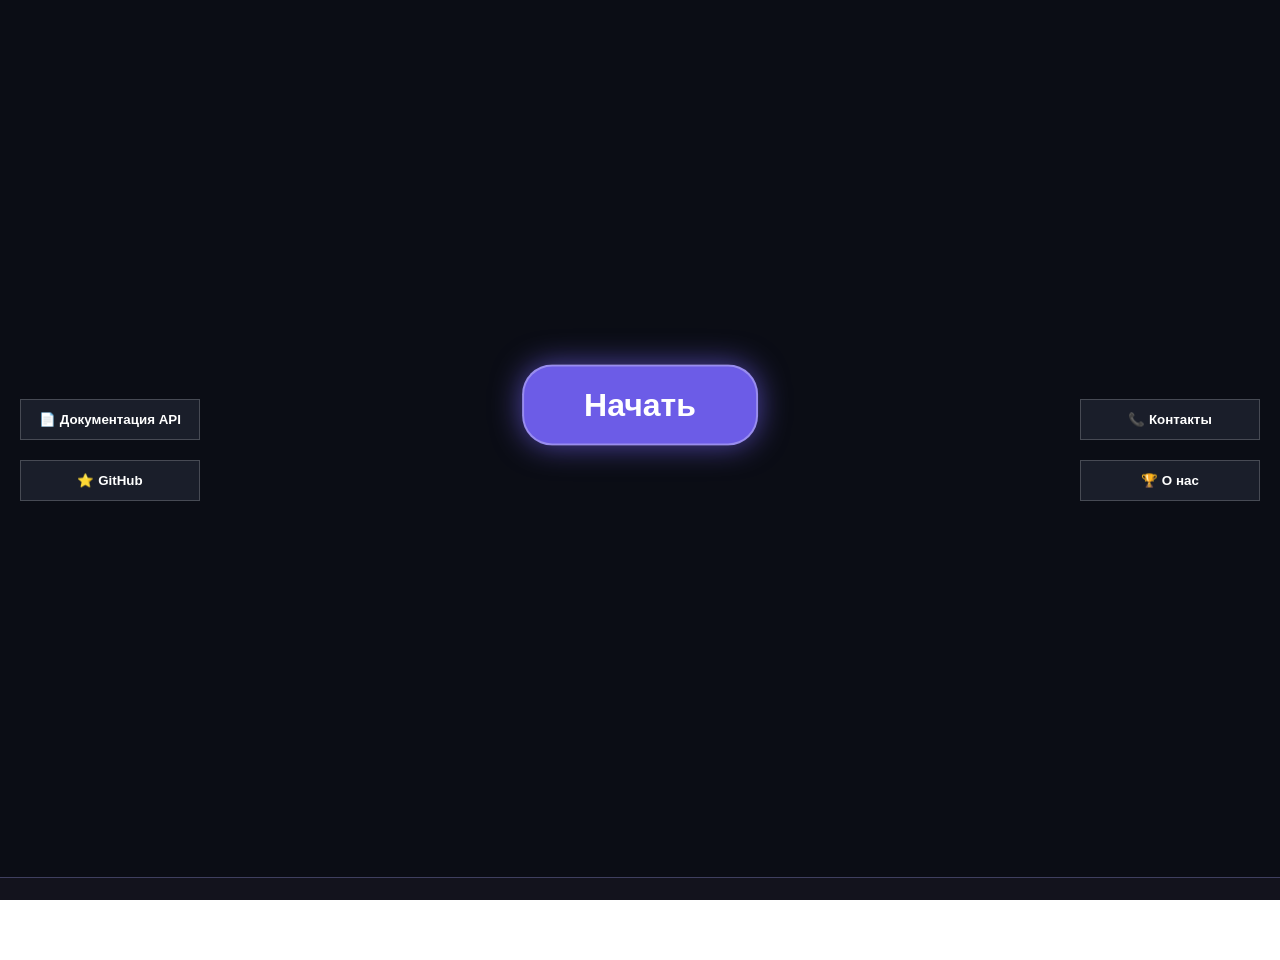
==== index.html @ d1dbb4c4 "Создание основы для будущего веб-приложения" ====
<!doctype html>
<html lang="ru">
<head>
    <meta charset="utf-8">
    <meta name="viewport" content="width=device-width, initial-scale=1.0">
    <title>Habit Quest | Трекер привычек</title>
    <!-- Pure.css — легкий фреймворк -->
    <link rel="stylesheet" href="https://cdn.jsdelivr.net/npm/purecss@3.0.0/build/pure-min.css" integrity="sha384-X38yfunGUhNzHpBaEBsWLO+A0HDYOQi8ufWDkZ0k9e0eXz/tH3II7uKZ9msv++Ls" crossorigin="anonymous">
    <!-- Дополнительные стили -->
    <link rel="stylesheet" href="styles/style.css">
    <!-- Яндекс.Шрифт (работает в РФ), запасной — системный -->
    <link rel="stylesheet" href="https://fonts.googleapis.com/css2?family=Inter:wght@400;600;700&display=swap">
</head>
<body>

<!-- Основной контейнер приложения -->
<div id="app">
    <!-- Экран 1: Главная страница (LANDING) -->
    <section id="screen-home" class="screen active">
        <!-- Фон с гифкой (для примера взял шумную гифку, но можно поставить любую) -->
        <div class="background-gif"></div>
        
        <!-- Левый блок (документация) -->
        <div class="side-panel left-panel">
            <button class="pure-button side-btn">📄 Документация API</button>
            <button class="pure-button side-btn">⭐ GitHub</button>
        </div>

        <!-- Правый блок (о компании) -->
        <div class="side-panel right-panel">
            <button class="pure-button side-btn">📞 Контакты</button>
            <button class="pure-button side-btn">🏆 О нас</button>
        </div>

        <!-- Центральный элемент (главная кнопка) -->
        <div class="center-hero">
            <button id="start-btn" class="pure-button hero-button">Начать</button>
        </div>

        <!-- Футер, который выезжает при наведении вниз -->
        <footer class="slide-footer">
            <p>© 2026 Habit Quest. Все права защищены. Сделано с ❤️ для хороших привычек.</p>
        </footer>
    </section>

    <!-- Экран 2: Страница профиля / выбора формата -->
    <section id="screen-formats" class="screen">
        <h2 class="formats-title">Выбери свой стиль</h2>
        <div class="formats-grid pure-g">
            <div class="pure-u-1-2">
                <div class="format-card" data-format="minimal">
                    <img src="https://via.placeholder.com/300x200/2c3e50/ffffff?text=Минимализм" alt="Minimal" class="format-bg">
                    <span class="format-name">Минимализм</span>
                </div>
            </div>
            <div class="pure-u-1-2">
                <div class="format-card" data-format="rpg">
                    <img src="https://via.placeholder.com/300x200/8e44ad/ffffff?text=RPG+Режим" alt="RPG" class="format-bg">
                    <span class="format-name">RPG Режим</span>
                </div>
            </div>
            <!-- Можно добавить еще две карточки для симметрии -->
             <div class="pure-u-1-2">
                <div class="format-card" data-format="family">
                    <img src="https://via.placeholder.com/300x200/27ae60/ffffff?text=Семейный" alt="Family" class="format-bg">
                    <span class="format-name">Семейный</span>
                </div>
            </div>
            <div class="pure-u-1-2">
                <div class="format-card" data-format="sport">
                    <img src="https://via.placeholder.com/300x200/e67e22/ffffff?text=Спорт" alt="Sport" class="format-bg">
                    <span class="format-name">Спорт</span>
                </div>
            </div>
        </div>
        <button id="back-to-home-from-formats" class="pure-button back-btn">← На главную</button>
    </section>

    <!-- Экран 3: Страница конкретного формата -->
    <section id="screen-format-detail" class="screen">
        <h2 id="detail-title" class="detail-title">Минимализм</h2>
        <div class="detail-layout">
            <!-- Левый ряд примеров -->
            <div class="examples-column left-examples">
                <div class="example-card">📋 Чистка зубов</div>
                <div class="example-card">📖 Чтение 10 стр</div>
                <div class="example-card">💧 Вода 2л</div>
            </div>
            <!-- Центральный конструктор -->
            <div class="constructor-area">
                <h3>Твой трекер</h3>
                <p>(здесь будет настройка расписания)</p>
                <div class="mock-settings">
                    <input type="text" placeholder="Название привычки" class="pure-input-1">
                    <select class="pure-input-1">
                        <option>Каждый день</option>
                        <option>По будням</option>
                        <option>Раз в неделю</option>
                    </select>
                    <button class="pure-button pure-button-primary">➕ Добавить</button>
                </div>
            </div>
            <!-- Правый ряд примеров -->
            <div class="examples-column right-examples">
                <div class="example-card">🏋️ Зарядка</div>
                <div class="example-card">🧘 Медитация</div>
                <div class="example-card">✍️ Дневник</div>
            </div>
        </div>
        <button id="back-to-formats" class="pure-button back-btn">← К выбору формата</button>
    </section>
</div>

<script src="scripts/main.js"></script>
</body>
</html>
---- styles/style.css ----
/* Общие настройки */
body, html {
    margin: 0;
    padding: 0;
    width: 100%;
    height: 100%;
    font-family: 'Inter', system-ui, -apple-system, sans-serif;
    color: white;
    overflow-x: hidden;
}

#app {
    width: 100%;
    height: 100%;
    position: relative;
}

/* Состояния экранов */
.screen {
    position: absolute;
    top: 0;
    left: 0;
    width: 100%;
    height: 100%;
    opacity: 0;
    visibility: hidden;
    transition: opacity 0.4s ease, visibility 0.4s;
    overflow-y: auto;
    background-color: #1a1e2b; /* глубокий тёмный фон на случай ошибки загрузки гифки */
}

.screen.active {
    opacity: 1;
    visibility: visible;
    z-index: 10;
}

/* ----- Экран 1: Главная (с гифкой) ----- */
#screen-home {
    background: #0b0d15; /* fallback */
}

.background-gif {
    position: absolute;
    top: 0;
    left: 0;
    width: 100%;
    height: 100%;
    background-image: url('https://i.gifer.com/7VE.gif'); /* гифка с космосом/abstract, работает в РФ */
    background-size: cover;
    background-position: center;
    opacity: 0.5; /* чтобы не перебивала текст */
    z-index: 0;
}

.side-panel {
    position: absolute;
    top: 50%;
    transform: translateY(-50%);
    display: flex;
    flex-direction: column;
    gap: 20px;
    z-index: 2;
    width: 180px;
}

.left-panel {
    left: 20px;
}

.right-panel {
    right: 20px;
}

.side-btn {
    background: rgba(30, 35, 48, 0.8);
    backdrop-filter: blur(5px);
    color: white;
    border: 1px solid rgba(255, 255, 255, 0.2);
    width: 100%;
    padding: 12px 0;
    font-weight: 600;
    transition: 0.2s;
}

.side-btn:hover {
    background: rgba(60, 70, 90, 0.9);
    border-color: #a0a0ff;
}

.center-hero {
    position: absolute;
    top: 45%;
    left: 50%;
    transform: translate(-50%, -50%);
    z-index: 2;
    text-align: center;
}

.hero-button {
    background: #6c5ce7;
    color: white;
    font-size: 2rem;
    font-weight: 700;
    padding: 20px 60px;
    border-radius: 30px;
    box-shadow: 0 0 30px rgba(108, 92, 231, 0.7);
    border: 2px solid rgba(255,255,255,0.3);
    cursor: pointer;
    transition: 0.2s;
}

.hero-button:hover {
    background: #8075e8;
    transform: scale(1.02);
    box-shadow: 0 0 45px #6c5ce7;
}

/* Въезжающий футер */
.slide-footer {
    position: absolute;
    bottom: -60px; /* изначально скрыт */
    left: 0;
    width: 100%;
    background: rgba(20, 20, 30, 0.9);
    backdrop-filter: blur(5px);
    text-align: center;
    padding: 15px 0;
    transition: bottom 0.3s ease;
    z-index: 5;
    border-top: 1px solid #3f3f5f;
}

#screen-home:hover .slide-footer {
    bottom: 0;
}

/* ----- Экран 2: Выбор формата ----- */
#screen-formats {
    background: #121520;
    display: flex;
    flex-direction: column;
    align-items: center;
    padding-top: 40px;
}

.formats-title {
    font-size: 2.2rem;
    margin-bottom: 30px;
    text-shadow: 0 2px 5px black;
}

.formats-grid {
    width: 90%;
    max-width: 900px;
    margin: 0 auto;
    gap: 20px 0; /* отступ между строками */
}

.format-card {
    position: relative;
    margin: 10px;
    border-radius: 24px;
    overflow: hidden;
    cursor: pointer;
    box-shadow: 0 15px 30px rgba(0,0,0,0.6);
    transition: transform 0.2s, box-shadow 0.2s;
    height: 200px;
    display: flex;
    align-items: center;
    justify-content: center;
}

.format-card:hover {
    transform: scale(1.02);
    box-shadow: 0 20px 40px black;
}

.format-bg {
    position: absolute;
    top: 0;
    left: 0;
    width: 100%;
    height: 100%;
    object-fit: cover;
    opacity: 0.7;
    z-index: 0;
}

.format-name {
    position: relative;
    z-index: 2;
    font-size: 1.8rem;
    font-weight: 700;
    color: white;
    text-shadow: 0 2px 10px black;
    background: rgba(0,0,0,0.3);
    padding: 10px 20px;
    border-radius: 40px;
    backdrop-filter: blur(2px);
}

/* ----- Экран 3: Детали формата ----- */
#screen-format-detail {
    background: #1a1e2c;
    padding: 30px;
}

.detail-title {
    text-align: center;
    font-size: 2.5rem;
    margin-bottom: 20px;
}

.detail-layout {
    display: flex;
    justify-content: space-between;
    align-items: stretch;
    gap: 20px;
    height: 70vh;
}

.examples-column {
    width: 22%;
    display: flex;
    flex-direction: column;
    gap: 15px;
}

.example-card {
    background: rgba(60, 70, 90, 0.6);
    backdrop-filter: blur(4px);
    border: 1px solid #5f6b8a;
    border-radius: 25px;
    padding: 20px 10px;
    text-align: center;
    font-size: 1.2rem;
    font-weight: 600;
    box-shadow: 0 5px 15px rgba(0,0,0,0.3);
    flex: 1 1 auto;
    min-height: 80px;
    display: flex;
    align-items: center;
    justify-content: center;
}

.constructor-area {
    width: 50%;
    background: rgba(25, 30, 45, 0.8);
    backdrop-filter: blur(8px);
    border-radius: 40px;
    padding: 30px;
    border: 1px solid #5f6b8a;
    box-shadow: 0 20px 40px black;
    display: flex;
    flex-direction: column;
    justify-content: center;
}

.mock-settings {
    display: flex;
    flex-direction: column;
    gap: 15px;
    margin-top: 20px;
}

/* Кнопки назад */
.back-btn {
    position: absolute;
    bottom: 20px;
    left: 20px;
    background: #2f3640;
    color: white;
    border: none;
    padding: 10px 20px;
    border-radius: 40px;
    cursor: pointer;
    z-index: 20;
}

.back-btn:hover {
    background: #3f4853;
}

/* Адаптация под мобилки (чисто по-минимуму) */
@media (max-width: 700px) {
    .side-panel { width: 120px; }
    .hero-button { font-size: 1.2rem; padding: 15px 30px; }
    .detail-layout { flex-direction: column; }
    .examples-column { width: 100%; flex-direction: row; flex-wrap: wrap; }
    .constructor-area { width: 100%; }
}
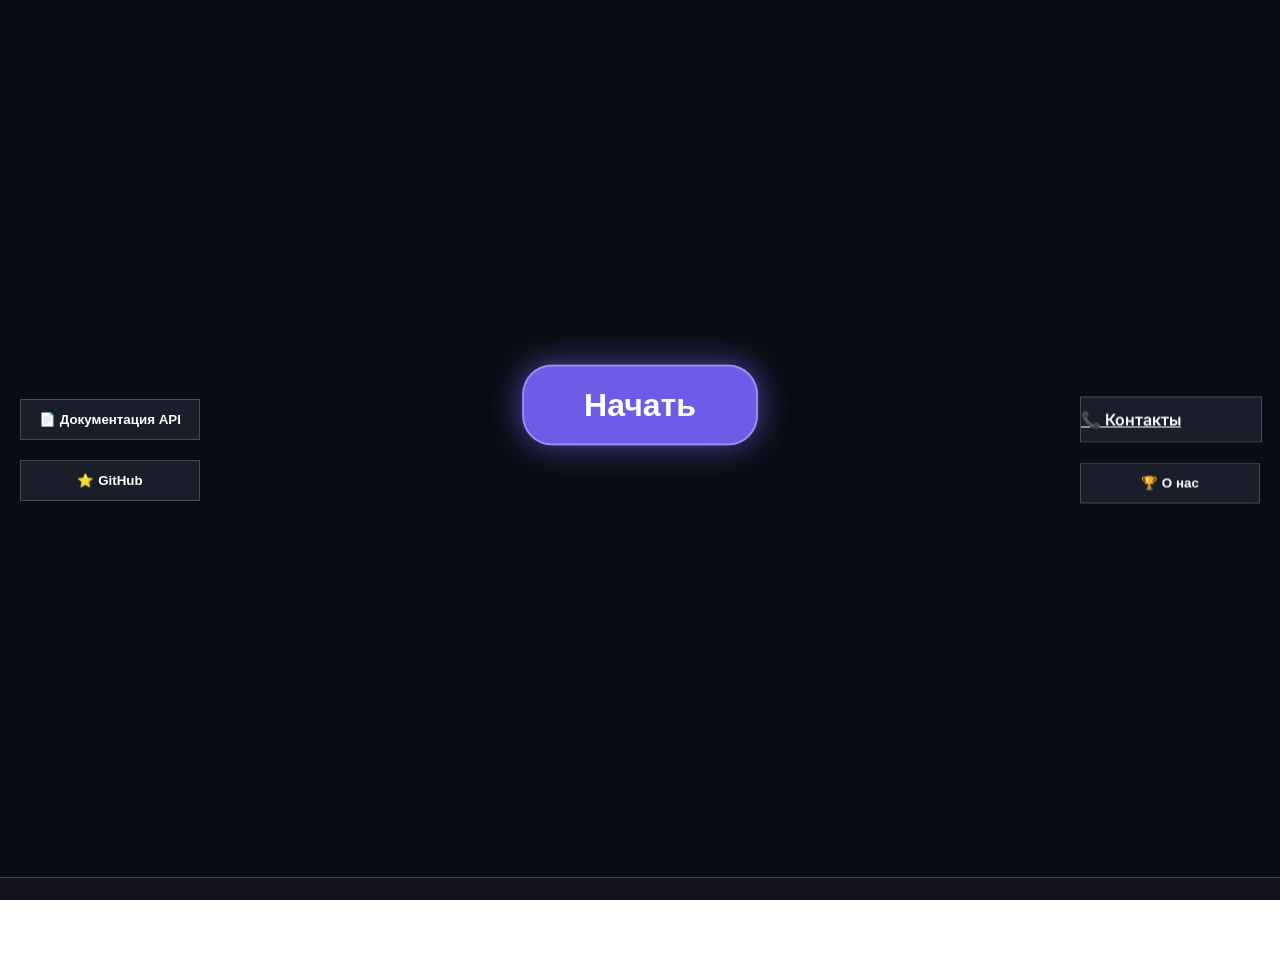
==== commit 9e3fbb70: "добавлены странички 'контакты' и '404'" ====
--- a/index.html
+++ b/index.html
@@ -28,8 +28,8 @@
 
         <!-- Правый блок (о компании) -->
         <div class="side-panel right-panel">
-            <button class="pure-button side-btn">📞 Контакты</button>
-            <button class="pure-button side-btn">🏆 О нас</button>
+            <a href="contacts.html" class="pure-button side-btn">📞 Контакты</a>
+            <button id="about-btn" class="pure-button side-btn">🏆 О нас</button>
         </div>
 
         <!-- Центральный элемент (главная кнопка) -->
@@ -109,6 +109,39 @@
         </div>
         <button id="back-to-formats" class="pure-button back-btn">← К выбору формата</button>
     </section>
+
+    <!-- Экран 4: О нас -->
+    <section id="screen-about" class="screen">
+        <div class="about-container">
+            <!-- Заголовок "О нас" -->
+            <h1 class="about-title">О нас</h1>
+            
+            <!-- Блок с описанием компании -->
+            <div class="about-description">
+                <p>Мы — команда энтузиастов, создающих полезные привычки с 2020 года. Наша миссия — помочь людям стать лучше через простые и понятные инструменты трекинга.</p>
+            </div>
+            
+            <!-- Заголовок "Разработчики" -->
+            <h2 class="developers-title">Разработчики</h2>
+            
+            <!-- Карточки разработчиков в ряд -->
+            <div class="developers-grid">
+                <div class="developer-card">
+                    <div class="developer-avatar">👨‍💻</div>
+                    <div class="developer-name">Разработчик А</div>
+                    <div class="developer-role">Frontend & UX</div>
+                </div>
+                <div class="developer-card">
+                    <div class="developer-avatar">👩‍💻</div>
+                    <div class="developer-name">Разработчик Б</div>
+                    <div class="developer-role">Backend & AI</div>
+                </div>
+            </div>
+            
+            <!-- Кнопка "На главную" -->
+            <button id="back-to-home-from-about" class="pure-button back-btn">На главную</button>
+        </div>
+    </section>
 </div>
 
 <script src="scripts/main.js"></script>
--- a/styles/style.css
+++ b/styles/style.css
@@ -264,6 +264,110 @@
     margin-top: 20px;
 }
 
+/* ----- Экран 4: О нас ----- */
+#screen-about {
+    background: linear-gradient(135deg, #1a1e2b 0%, #2a2f3f 100%);
+    display: flex;
+    align-items: center;
+    justify-content: center;
+    padding: 20px;
+}
+
+.about-container {
+    max-width: 800px;
+    width: 100%;
+    background: rgba(30, 35, 48, 0.7);
+    backdrop-filter: blur(10px);
+    border-radius: 50px;
+    padding: 40px;
+    box-shadow: 0 30px 60px rgba(0, 0, 0, 0.5);
+    border: 1px solid rgba(255, 255, 255, 0.1);
+    text-align: center;
+    position: relative;
+}
+
+/* Заголовок "О нас" */
+.about-title {
+    font-size: 3.5rem;
+    margin: 0 0 30px 0;
+    background: linear-gradient(135deg, #a8b0ff, #6c5ce7);
+    background-clip: text;
+    -webkit-text-fill-color: transparent;
+    text-shadow: 0 5px 15px rgba(108, 92, 231, 0.3);
+}
+
+/* Блок описания компании */
+.about-description {
+    background: rgba(20, 25, 35, 0.8);
+    border-radius: 30px;
+    padding: 30px;
+    margin-bottom: 40px;
+    border: 1px solid #3f4a5f;
+    text-align: left;
+}
+
+.about-description p {
+    font-size: 1.2rem;
+    line-height: 1.6;
+    color: #e0e0e0;
+    margin: 0;
+}
+
+/* Заголовок "Разработчики" */
+.developers-title {
+    font-size: 2.5rem;
+    margin: 40px 0 30px 0;
+    color: #fff;
+    text-shadow: 0 2px 10px rgba(0,0,0,0.5);
+}
+
+/* Сетка разработчиков */
+.developers-grid {
+    display: flex;
+    justify-content: center;
+    gap: 40px;
+    margin: 30px 0 50px 0;
+    flex-wrap: wrap;
+}
+
+/* Карточка разработчика */
+.developer-card {
+    background: rgba(40, 45, 60, 0.9);
+    border-radius: 40px;
+    padding: 30px 20px;
+    width: 200px;
+    border: 1px solid #5f6b8a;
+    transition: transform 0.3s, box-shadow 0.3s;
+    box-shadow: 0 10px 20px rgba(0, 0, 0, 0.3);
+}
+
+.developer-card:hover {
+    transform: translateY(-10px);
+    box-shadow: 0 20px 30px rgba(108, 92, 231, 0.4);
+    border-color: #6c5ce7;
+}
+
+/* Аватар разработчика */
+.developer-avatar {
+    font-size: 5rem;
+    margin-bottom: 15px;
+    filter: drop-shadow(0 5px 10px rgba(0,0,0,0.5));
+}
+
+/* Имя разработчика */
+.developer-name {
+    font-size: 1.5rem;
+    font-weight: 700;
+    margin-bottom: 8px;
+    color: #fff;
+}
+
+/* Роль разработчика */
+.developer-role {
+    font-size: 1rem;
+    color: #a0a8c0;
+}
+
 /* Кнопки назад */
 .back-btn {
     position: absolute;
